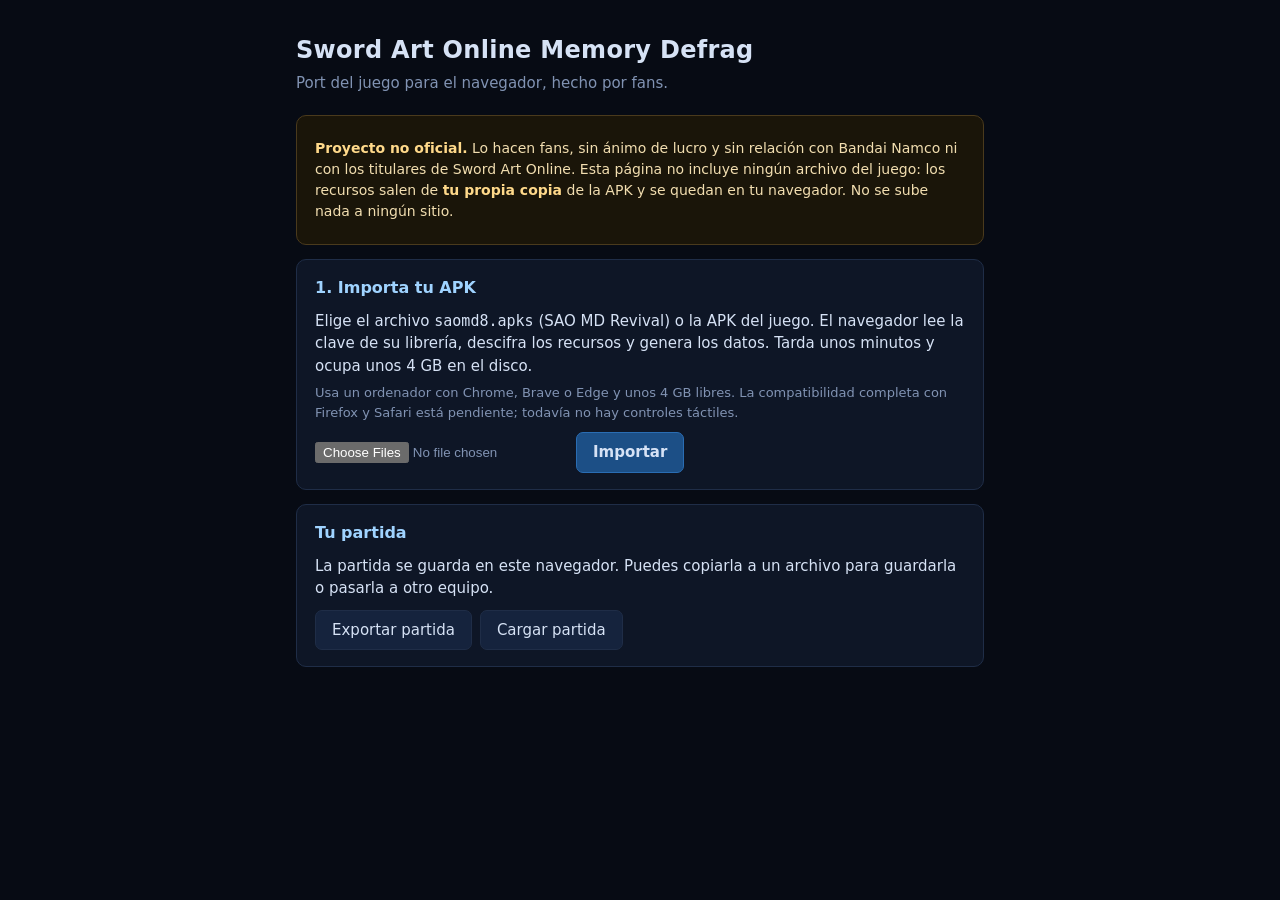
==== index.html @ f35a8cb0 "feat: publicar port web con importación local de APK" ====
<!doctype html>
<html lang="es">
<head>
<meta charset="utf-8">
<meta name="viewport" content="width=device-width, initial-scale=1">
<title>SAO MD · Port no oficial</title>
<style>
  :root { color-scheme: dark; --fondo: #070b14; --panel: #0e1626; --borde: #1f2d47; --texto: #d6e2f5; --suave: #8193b3;
    --acento: #4fb3ff; --peligro: #ff7a7a; --ok: #6fe3a1; }
  * { box-sizing: border-box; }
  body { margin: 0; background: var(--fondo); color: var(--texto); font: 15px/1.5 "Segoe UI", system-ui, sans-serif; }
  main { max-width: 720px; margin: 0 auto; padding: 32px 16px 48px; }
  h1 { font-size: 24px; margin: 0 0 4px; letter-spacing: .3px; }
  h2 { font-size: 16px; margin: 0 0 10px; color: #9fd3ff; }
  .sub { color: var(--suave); margin: 0 0 20px; }
  section { background: var(--panel); border: 1px solid var(--borde); border-radius: 10px; padding: 16px 18px; margin: 14px 0; }
  .aviso { border-color: #4a3a1c; background: #1a1509; color: #f2deb0; font-size: 14px; }
  .aviso strong { color: #ffd98a; }
  p { margin: 6px 0; }
  .nota { color: var(--suave); font-size: 13px; }
  button, .boton { font: inherit; padding: 8px 16px; border-radius: 7px; border: 1px solid var(--borde); background: #15233d;
    color: var(--texto); cursor: pointer; text-decoration: none; display: inline-block; }
  button:hover, .boton:hover { border-color: var(--acento); }
  button:disabled { opacity: .5; cursor: default; }
  .principal { background: #1c4f86; border-color: #2a6db3; font-weight: 600; }
  .peligro { color: var(--peligro); }
  .fila { display: flex; flex-wrap: wrap; gap: 8px; align-items: center; margin-top: 10px; }
  input[type=file] { color: var(--suave); max-width: 100%; }
  #progreso { margin-top: 14px; }
  .pista { height: 10px; border-radius: 5px; background: #0a1220; border: 1px solid var(--borde); overflow: hidden; }
  #barra { height: 100%; width: 0; background: linear-gradient(90deg, #2a6db3, #4fb3ff); transition: width .2s; }
  #texto-progreso { margin-top: 6px; font-size: 13px; color: var(--suave); }
  #error { color: var(--peligro); margin-top: 10px; }
  .ok { color: var(--ok); }
  a { color: var(--acento); }
</style>
</head>
<body>
<main>
  <h1>Sword Art Online Memory Defrag</h1>
  <p class="sub">Port del juego para el navegador, hecho por fans.</p>

  <section class="aviso">
    <p><strong>Proyecto no oficial.</strong> Lo hacen fans, sin ánimo de lucro y sin relación con Bandai Namco ni con los
      titulares de Sword Art Online. Esta página no incluye ningún archivo del juego: los recursos salen de
      <strong>tu propia copia</strong> de la APK y se quedan en tu navegador. No se sube nada a ningún sitio.</p>
  </section>

  <section id="importado" hidden>
    <h2>Listo para jugar</h2>
    <p id="resumen"></p>
    <p id="persistente" class="nota" hidden>El navegador no marcó estos datos como permanentes: si se queda sin espacio
      podría borrarlos y habría que volver a importar.</p>
    <div class="fila">
      <a class="boton principal" href="interfaz.html">Jugar</a>
      <button id="regenerar" title="Vuelve a generar los datos del juego desde los recursos ya importados">Regenerar datos</button>
      <button id="borrar" class="peligro">Borrar lo importado</button>
    </div>
  </section>

  <section>
    <h2 id="sin-importar">1. Importa tu APK</h2>
    <p>Elige el archivo <code>saomd8.apks</code> (SAO MD Revival) o la APK del juego. El navegador lee la clave de su
      librería, descifra los recursos y genera los datos. Tarda unos minutos y ocupa unos 4 GB en el disco.</p>
    <p class="nota">Usa un ordenador con Chrome, Brave o Edge y unos 4 GB libres. La compatibilidad completa con Firefox y Safari está pendiente; todavía no hay controles táctiles.</p>
    <p class="nota peligro" id="soporte"></p>
    <div class="fila">
      <input type="file" id="archivo" accept=".apks,.apk" multiple>
      <button id="importar" class="principal">Importar</button>
    </div>
    <div id="progreso" hidden>
      <div class="pista"><div id="barra"></div></div>
      <div id="texto-progreso"></div>
    </div>
    <div id="error" hidden></div>
  </section>

  <section>
    <h2>Tu partida</h2>
    <p>La partida se guarda en este navegador. Puedes copiarla a un archivo para guardarla o pasarla a otro equipo.</p>
    <div class="fila">
      <button id="exportar-partida">Exportar partida</button>
      <label class="boton">Cargar partida<input type="file" id="cargar-partida" accept=".json" hidden></label>
      <span id="partida-ok" class="ok" hidden>Partida cargada.</span>
    </div>
  </section>
</main>
<script type="module" src="js/importador/portada.js"></script>
</body>
</html>
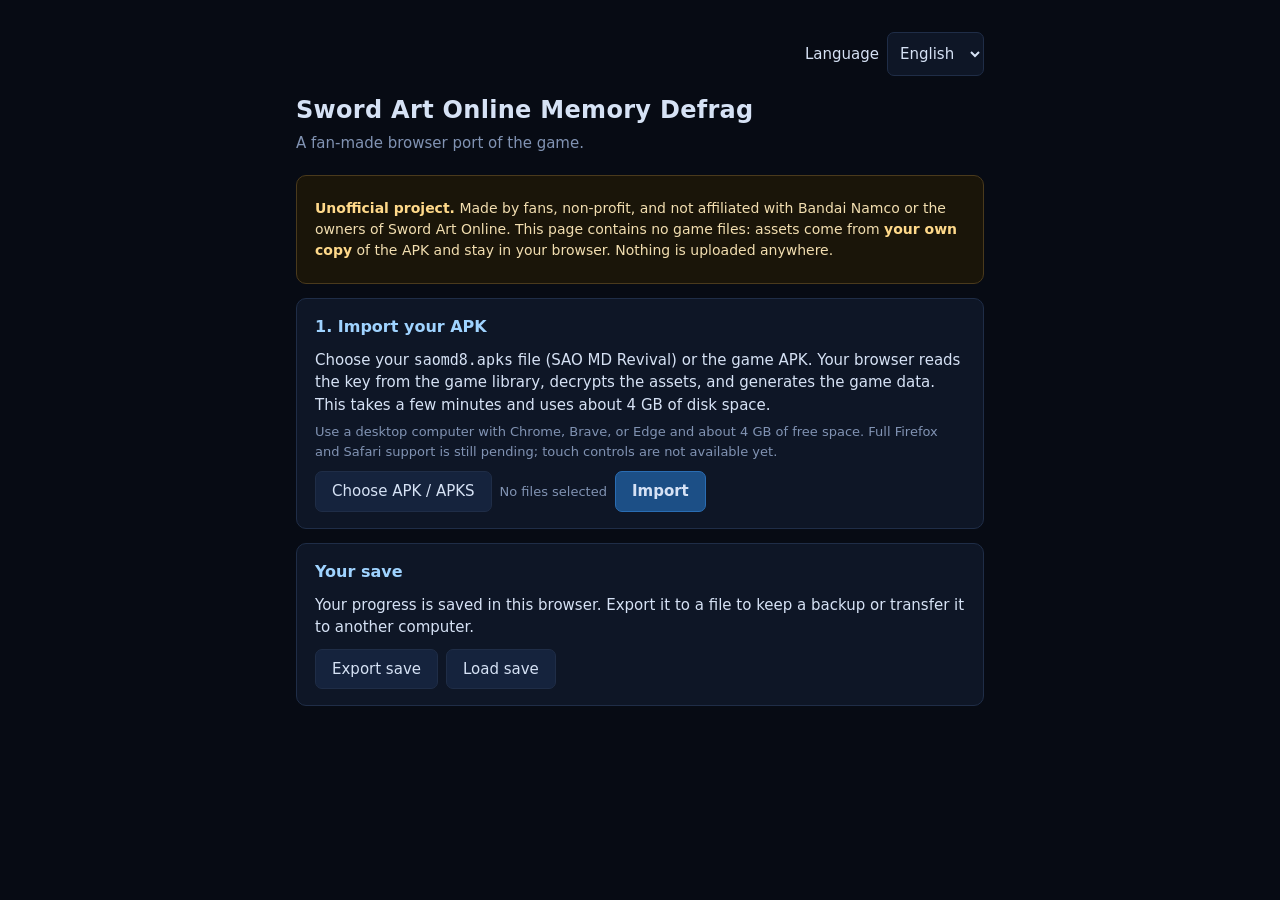
==== commit 810338b0: "feat: default public README and importer to English with Spanish option" ====
--- a/index.html
+++ b/index.html
@@ -1,9 +1,9 @@
 <!doctype html>
-<html lang="es">
+<html lang="en">
 <head>
 <meta charset="utf-8">
 <meta name="viewport" content="width=device-width, initial-scale=1">
-<title>SAO MD · Port no oficial</title>
+<title>SAO MD · Unofficial browser port</title>
 <style>
   :root { color-scheme: dark; --fondo: #070b14; --panel: #0e1626; --borde: #1f2d47; --texto: #d6e2f5; --suave: #8193b3;
     --acento: #4fb3ff; --peligro: #ff7a7a; --ok: #6fe3a1; }
@@ -25,6 +25,9 @@
   .principal { background: #1c4f86; border-color: #2a6db3; font-weight: 600; }
   .peligro { color: var(--peligro); }
   .fila { display: flex; flex-wrap: wrap; gap: 8px; align-items: center; margin-top: 10px; }
+  .idiomas { display: flex; justify-content: flex-end; gap: 8px; align-items: center; margin-bottom: 16px; }
+  select { font: inherit; color: var(--texto); background: var(--panel); border: 1px solid var(--borde); border-radius: 7px; min-height: 44px; padding: 8px; }
+  :focus-visible { outline: 2px solid var(--acento); outline-offset: 3px; }
   input[type=file] { color: var(--suave); max-width: 100%; }
   #progreso { margin-top: 14px; }
   .pista { height: 10px; border-radius: 5px; background: #0a1220; border: 1px solid var(--borde); overflow: hidden; }
@@ -37,51 +40,61 @@
 </head>
 <body>
 <main>
+  <div class="idiomas">
+    <label for="idioma" data-es="Idioma">Language</label>
+    <select id="idioma">
+      <option value="en" lang="en">English</option>
+      <option value="es" lang="es">Español</option>
+    </select>
+  </div>
   <h1>Sword Art Online Memory Defrag</h1>
-  <p class="sub">Port del juego para el navegador, hecho por fans.</p>
+  <p class="sub" data-es="Port del juego para el navegador, hecho por fans.">A fan-made browser port of the game.</p>
 
   <section class="aviso">
-    <p><strong>Proyecto no oficial.</strong> Lo hacen fans, sin ánimo de lucro y sin relación con Bandai Namco ni con los
+    <p data-es="&lt;strong&gt;Proyecto no oficial.&lt;/strong&gt; Lo hacen fans, sin ánimo de lucro y sin relación con Bandai Namco ni con los
       titulares de Sword Art Online. Esta página no incluye ningún archivo del juego: los recursos salen de
-      <strong>tu propia copia</strong> de la APK y se quedan en tu navegador. No se sube nada a ningún sitio.</p>
+      &lt;strong&gt;tu propia copia&lt;/strong&gt; de la APK y se quedan en tu navegador. No se sube nada a ningún sitio."><strong>Unofficial project.</strong> Made by fans, non-profit, and not affiliated with Bandai Namco or the owners of Sword Art Online. This page contains no game files: assets come from <strong>your own copy</strong> of the APK and stay in your browser. Nothing is uploaded anywhere.</p>
   </section>
 
   <section id="importado" hidden>
-    <h2>Listo para jugar</h2>
+    <h2 data-es="Listo para jugar">Ready to play</h2>
     <p id="resumen"></p>
-    <p id="persistente" class="nota" hidden>El navegador no marcó estos datos como permanentes: si se queda sin espacio
-      podría borrarlos y habría que volver a importar.</p>
+    <p id="persistente" class="nota" hidden data-es="El navegador no marcó estos datos como permanentes: si se queda sin espacio
+      podría borrarlos y habría que volver a importar.">Your browser has not marked these files as persistent. If it runs out of space, it may delete them and you will need to import them again.</p>
     <div class="fila">
-      <a class="boton principal" href="interfaz.html">Jugar</a>
-      <button id="regenerar" title="Vuelve a generar los datos del juego desde los recursos ya importados">Regenerar datos</button>
-      <button id="borrar" class="peligro">Borrar lo importado</button>
+      <a class="boton principal" href="interfaz.html" data-es="Jugar">Play</a>
+      <button id="regenerar" title="Regenerate game data from the assets already imported" data-title-es="Vuelve a generar los datos del juego desde los recursos ya importados" data-es="Regenerar datos">Regenerate data</button>
+      <button id="borrar" class="peligro" data-es="Borrar lo importado">Delete imported files</button>
     </div>
   </section>
 
   <section>
-    <h2 id="sin-importar">1. Importa tu APK</h2>
-    <p>Elige el archivo <code>saomd8.apks</code> (SAO MD Revival) o la APK del juego. El navegador lee la clave de su
-      librería, descifra los recursos y genera los datos. Tarda unos minutos y ocupa unos 4 GB en el disco.</p>
-    <p class="nota">Usa un ordenador con Chrome, Brave o Edge y unos 4 GB libres. La compatibilidad completa con Firefox y Safari está pendiente; todavía no hay controles táctiles.</p>
+    <h2 id="sin-importar" data-es="1. Importa tu APK">1. Import your APK</h2>
+    <p data-es="Elige el archivo &lt;code&gt;saomd8.apks&lt;/code&gt; (SAO MD Revival) o la APK del juego. El navegador lee la clave de su
+      librería, descifra los recursos y genera los datos. Tarda unos minutos y ocupa unos 4 GB en el disco.">Choose your <code>saomd8.apks</code> file (SAO MD Revival) or the game APK. Your browser reads the key from the game library, decrypts the assets, and generates the game data. This takes a few minutes and uses about 4 GB of disk space.</p>
+    <p class="nota" data-es="Usa un ordenador con Chrome, Brave o Edge y unos 4 GB libres. La compatibilidad completa con Firefox y Safari está pendiente; todavía no hay controles táctiles.">Use a desktop computer with Chrome, Brave, or Edge and about 4 GB of free space. Full Firefox and Safari support is still pending; touch controls are not available yet.</p>
     <p class="nota peligro" id="soporte"></p>
     <div class="fila">
-      <input type="file" id="archivo" accept=".apks,.apk" multiple>
-      <button id="importar" class="principal">Importar</button>
+      <button id="elegir-archivo" type="button" data-es="Seleccionar APK / APKS">Choose APK / APKS</button>
+      <input type="file" id="archivo" accept=".apks,.apk" multiple hidden>
+      <span id="archivos-elegidos" class="nota" aria-live="polite" data-es="Ningún archivo seleccionado">No files selected</span>
+      <button id="importar" class="principal" data-es="Importar">Import</button>
     </div>
     <div id="progreso" hidden>
       <div class="pista"><div id="barra"></div></div>
-      <div id="texto-progreso"></div>
+      <div id="texto-progreso" role="status"></div>
     </div>
-    <div id="error" hidden></div>
+    <div id="error" role="alert" hidden></div>
   </section>
 
   <section>
-    <h2>Tu partida</h2>
-    <p>La partida se guarda en este navegador. Puedes copiarla a un archivo para guardarla o pasarla a otro equipo.</p>
+    <h2 data-es="Tu partida">Your save</h2>
+    <p data-es="La partida se guarda en este navegador. Puedes copiarla a un archivo para guardarla o pasarla a otro equipo.">Your progress is saved in this browser. Export it to a file to keep a backup or transfer it to another computer.</p>
     <div class="fila">
-      <button id="exportar-partida">Exportar partida</button>
-      <label class="boton">Cargar partida<input type="file" id="cargar-partida" accept=".json" hidden></label>
-      <span id="partida-ok" class="ok" hidden>Partida cargada.</span>
+      <button id="exportar-partida" data-es="Exportar partida">Export save</button>
+      <button id="elegir-partida" type="button" data-es="Cargar partida">Load save</button>
+      <input type="file" id="cargar-partida" accept=".json" hidden>
+      <span id="partida-ok" class="ok" hidden data-es="Partida cargada.">Save loaded.</span>
     </div>
   </section>
 </main>
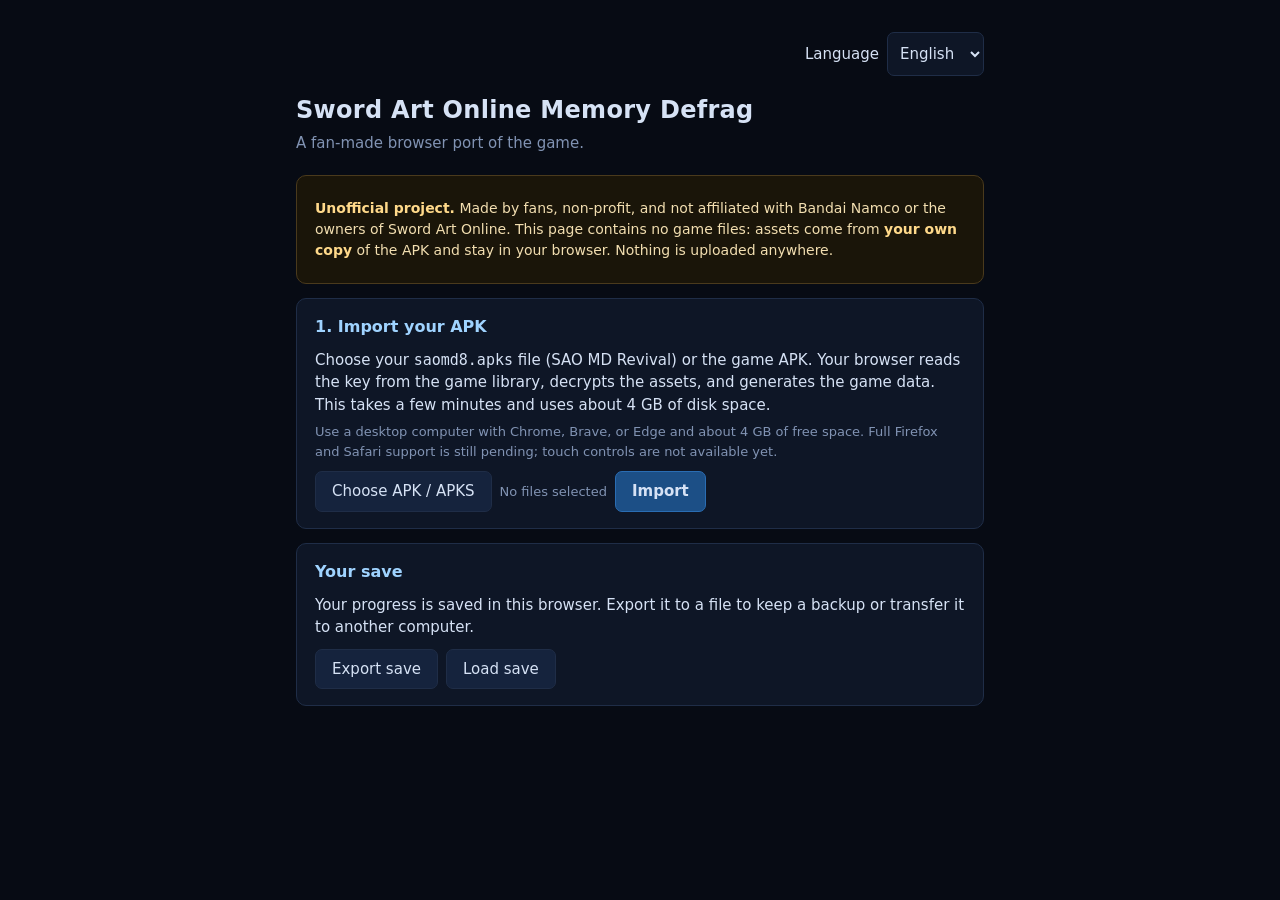
==== commit 80af0cfd: "Only ask for the APK: remove the optional scout resource pack The start page no longer offers "Add s" ====
(no text change in the page or its own stylesheets)
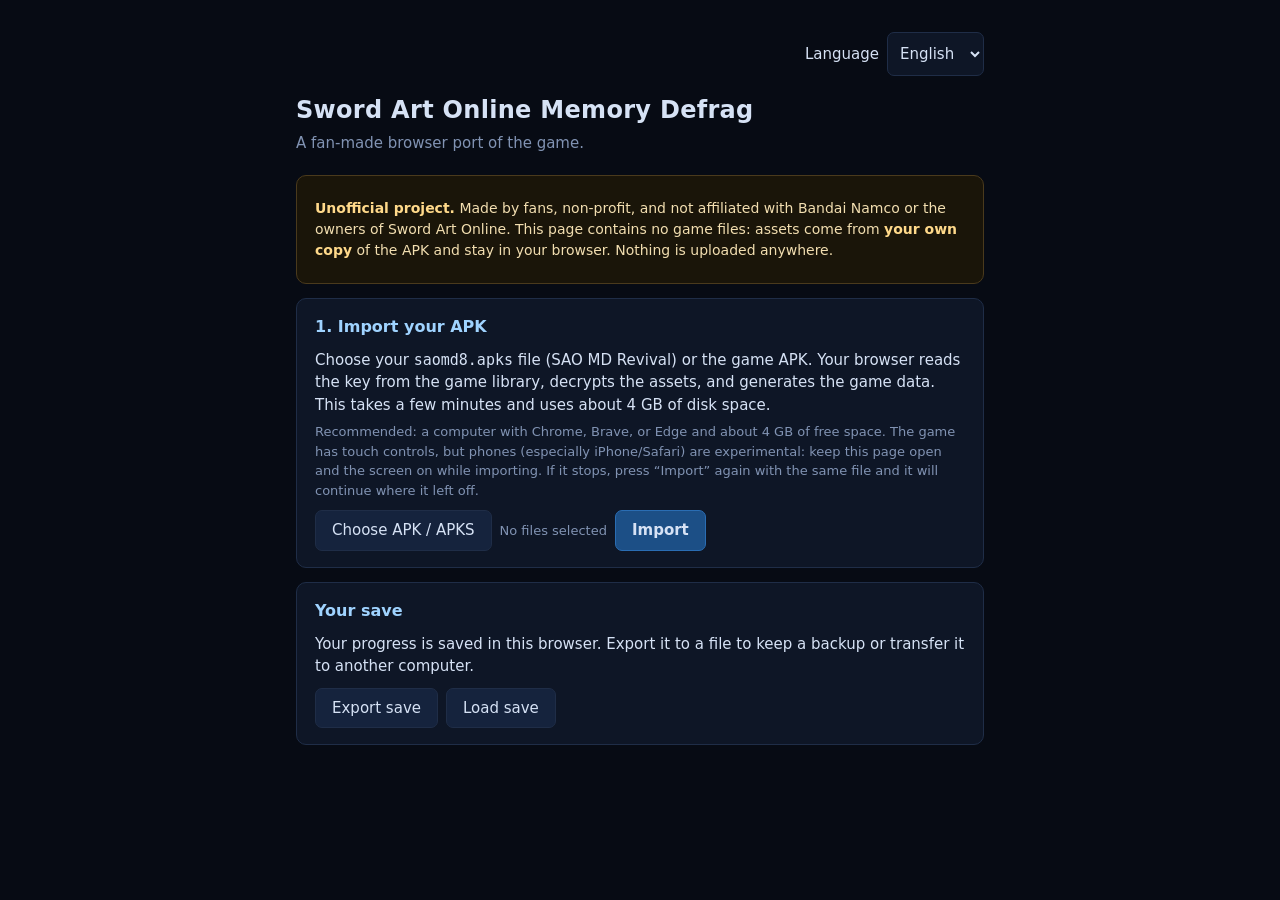
==== commit ce7d023c: "Resumable import, Safari transient-error retries and screen wake lock for phones Co-Authored-By: Cla" ====
--- a/index.html
+++ b/index.html
@@ -72,11 +72,11 @@
     <h2 id="sin-importar" data-es="1. Importa tu APK">1. Import your APK</h2>
     <p data-es="Elige el archivo &lt;code&gt;saomd8.apks&lt;/code&gt; (SAO MD Revival) o la APK del juego. El navegador lee la clave de su
       librería, descifra los recursos y genera los datos. Tarda unos minutos y ocupa unos 4 GB en el disco.">Choose your <code>saomd8.apks</code> file (SAO MD Revival) or the game APK. Your browser reads the key from the game library, decrypts the assets, and generates the game data. This takes a few minutes and uses about 4 GB of disk space.</p>
-    <p class="nota" data-es="Usa un ordenador con Chrome, Brave o Edge y unos 4 GB libres. La compatibilidad completa con Firefox y Safari está pendiente; todavía no hay controles táctiles.">Use a desktop computer with Chrome, Brave, or Edge and about 4 GB of free space. Full Firefox and Safari support is still pending; touch controls are not available yet.</p>
+    <p class="nota" data-es="Recomendado: un ordenador con Chrome, Brave o Edge y unos 4 GB libres. El juego tiene controles táctiles, pero en el móvil (sobre todo iPhone/Safari) es experimental: deja la página abierta y la pantalla encendida mientras importa. Si se corta, pulsa «Importar» otra vez con el mismo archivo y seguirá donde se quedó.">Recommended: a computer with Chrome, Brave, or Edge and about 4 GB of free space. The game has touch controls, but phones (especially iPhone/Safari) are experimental: keep this page open and the screen on while importing. If it stops, press “Import” again with the same file and it will continue where it left off.</p>
     <p class="nota peligro" id="soporte"></p>
     <div class="fila">
       <button id="elegir-archivo" type="button" data-es="Seleccionar APK / APKS">Choose APK / APKS</button>
-      <input type="file" id="archivo" accept=".apks,.apk" multiple hidden>
+      <input type="file" id="archivo" accept=".apks,.apk,.zip" multiple hidden>
       <span id="archivos-elegidos" class="nota" aria-live="polite" data-es="Ningún archivo seleccionado">No files selected</span>
       <button id="importar" class="principal" data-es="Importar">Import</button>
     </div>
